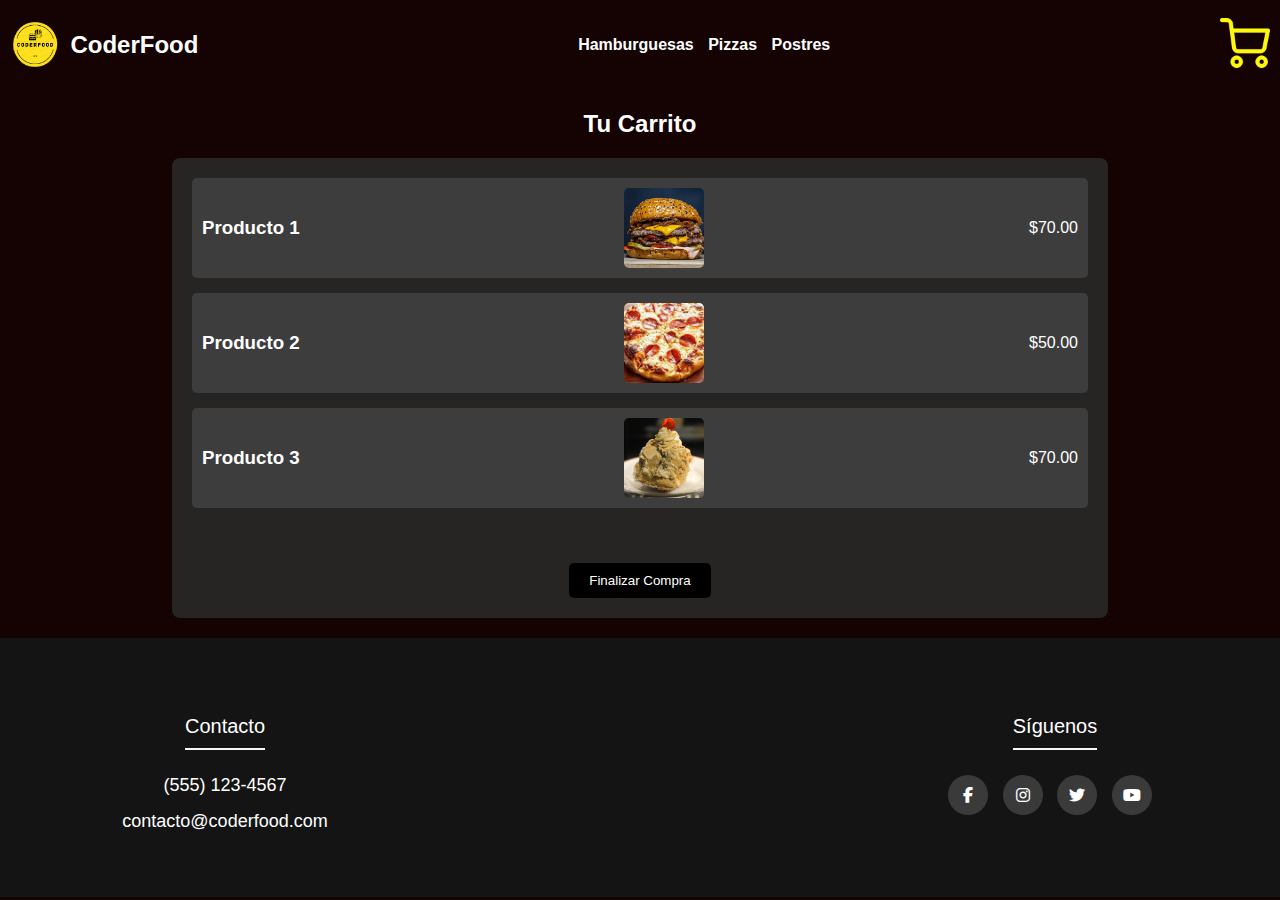
==== pages/carrito.html @ e6b908ad "Creacion de mi Proyecto" ====
<!DOCTYPE html>
<html lang="es">
<head>
    <meta charset="UTF-8">
    <meta name="viewport" content="width=device-width, initial-scale=1.0">
    <title>Carrito de Compras</title>
    <link rel="stylesheet" href="../css/style.css">
    <link rel="stylesheet" href="https://cdnjs.cloudflare.com/ajax/libs/font-awesome/6.2.1/css/all.min.css">
</head>
<body>
    <header>
        <a href="../index.html" class="logo">
            <img src="../assets/images/Logo.png" alt="logo de la pagina">
            <h2 class="nombre-empresa">CoderFood</h2>
        </a>
        <div>
            <nav>
                <a href="./hamburguesas.html" class="nav-link">Hamburguesas</a>
                <a href="./pizzas.html" class="nav-link">Pizzas</a>
                <a href="./postres.html" class="nav-link">Postres</a>
            </nav>
        </div>
        <div>
            <a href=""> 
                <img src="../assets/images/carrito.png" alt="Carrito" class="carrito">
            </a>
        </div>
    </header>
    
    <main>
        <h2 class="promos">Tu Carrito</h2>
        <div class="carrito-contenedor">
            <div class="carrito-productos">
                <div class="producto-carrito">
                    <h3>Producto 1</h3>
                    <img src="../assets/images/hamburguesa.png" alt="Producto 1" class="imagen-carrito">
                    <p class="precio-carrito">$70.00</p>
                </div>
                <div class="producto-carrito">
                    <h3>Producto 2</h3>
                    <img src="../assets/images/pizzas.png" alt="Producto 2" class="imagen-carrito">
                    <p class="precio-carrito">$50.00</p>
                </div>
                <div class="producto-carrito">
                    <h3>Producto 3</h3>
                    <img src="../assets/images/postre.png" alt="Producto 3" class="imagen-carrito">
                    <p class="precio-carrito">$70.00</p>
                </div>
            </div>
            <button class="carrito-boton-finalizar">Finalizar Compra</button>
        </div>
    </main>
    
    <footer class="footer">
        <div class="container">
            <div class="footer-row">
                <div class="footer-links">
                    <h4>Contacto</h4>
                    <ul>
                        <li>(555) 123-4567</li>
                        <li>contacto@coderfood.com</li>
                    </ul>
                </div>
                <div class="footer-links">
                    <h4>Síguenos</h4>
                    <div class="social-link">
                        <a href="#" class="fab fa-facebook-f"><i></i></a>
                        <a href="#" class="fab fa-instagram"><i></i></a>
                        <a href="#" class="fab fa-twitter"><i></i></a>
                        <a href="#" class="fab fa-youtube"><i></i></a>
                    </div>
                </div>
            </div>
        </div>
    </footer>
</body>
</html>
---- css/style.css ----
body {
    background-color: #150202; 
    margin: 0;
    padding: 0;
    font-family: sans-serif;
}


a{
    text-decoration: none;
    color: rgb(255, 255, 255);
}

header{
    display: flex;
    justify-content: space-between;
    min-height: 70px;
    background-color: #150202;
    align-items: center;
    padding: 10px;
}

.logo{
    display: flex;
    align-items: center;
}

.carrito{
    height: 50px;
}

.logo img{
    height: 50px;
    margin-right: 10px;
}

nav a{
    font-weight: 600;
    padding-right: 10px;
}

nav a:hover{
    color: rgb(204, 204, 204);
}

.imagen-inicio {
    position: relative;
    width: 100%;
    height: auto;
}

.imagen-inicio img {
    width: 100%;
    height: auto;
    display: block;
}

.boton-container {
    position: absolute;
    top: 50%;
    left: 50%;
    text-align: center; 
    transform: translate(-50%, -50%);
}

.boton {
    background-color: #00000091; 
    color: white; 
    padding: 10px 20px; 
    text-decoration: none; 
    border-radius: 5px; 
    font-size: 2em; 
    display: inline-block; 
}


.promos {
    color: white;
    text-align: center;
}

.contenedor {
    background-color: #272424; /* Color gris */
    width: 70%;
    margin: 0 auto; /* Centrando el div */
    padding: 20px;
    box-sizing: border-box;
    text-align: center;
    color: rgb(255, 255, 255);
    display: flex;
    justify-content: space-between; 
    flex-wrap: wrap; 
}

.producto {
    background-color: rgb(189, 189, 189); 
    width: 35%; 
    padding: 15px;
    box-sizing: border-box;
    color: black;
    text-align: center;
    margin-bottom: 20px;
    border-radius: 8px;
}

.imagen {
    width: 100%; 
    height: 150px; 
    object-fit: cover; 
    margin-bottom: 10px;
}

.precio {
    font-size: 1.4em;
    font-family: sans-serif;
    margin: 10px 0;
}

.boton-compra {
    background-color: #000000e3; 
    color: white;
    padding: 10px 20px;
    border: none;
    cursor: pointer;
    border-radius: 5px;
}

.boton-compra:hover {
    background-color: #313131; /* Cambio de color al pasar el cursor */
}

/* Estilos para la sección de más productos (3 por fila) */
.mas-productos {
    background-color: #150202; /* Fondo gris oscuro */
    width: 70%;
    margin: 20px auto; /* Centrando el div */
    padding: 20px;
    box-sizing: border-box;
    display: flex;
    justify-content: space-between; /* Mantiene el espaciado entre productos */
    flex-wrap: wrap; /* Permite que se envuelvan los productos */
}



.mas-productos .producto {
    width: 30%; /* Ajuste para que quepan 3 productos por fila */
}

.container{
    max-width: 1200px;
    margin: 0 auto;
}

.footer{
    background-color: #141414;
    padding: 30px 0;
}

.footer-row{
    display: flex;
    flex-wrap: wrap;
    justify-content: space-between;
}

.footer-links{
    width: 25%;
    padding: 0 15px;
    margin: 20px;
    text-align: center;

}

.footer-links ul {
    list-style: none; /* Elimina los puntos de la lista */
    padding: 0; /* Elimina el padding por defecto */
    margin: 0; /* Elimina el margen por defecto */
}

.footer-links h4{
    font-size: 20px;
    color: rgb(255, 255, 255);
    margin-bottom: 25px;
    font-weight: 500;
    border-bottom: 2px solid whitesmoke;
    padding-bottom: 10px;
    display: inline-block;
}

.footer-links ul li a{
    font-size: 18px;
    text-decoration: none;
    color: rgb(255, 255, 255);
    display: block;
    margin-bottom: 15px;

}

.footer-links ul li{
    font-size: 18px;
    text-decoration: none;
    color: rgb(255, 255, 255);
    display: block;
    margin-bottom: 15px;

}

.social-link a{
    display: inline-block;
    min-height: 40px;
    width: 40px;
    background-color: rgb(58, 58, 58);
    margin: 0 10px 10px 0;
    text-align: center;
    line-height: 40px;
    border-radius: 50%;
    color: white;

}

.carrito-contenedor {
    background-color: #272424;
    padding: 20px;
    width: 70%;
    margin: 20px auto;
    border-radius: 8px;
    text-align: center;
    color: white;
}

.carrito-titulo {
    color: white;
    margin-bottom: 20px;
    font-size: 1.8em;
    font-weight: bold;
}

.carrito-productos {
    display: flex;
    flex-direction: column;
    margin-bottom: 20px;
}

.producto-carrito {
    display: flex;
    justify-content: space-between;
    background-color: #3d3d3d;
    padding: 10px;
    margin-bottom: 15px;
    border-radius: 5px;
    align-items: center;
}

.imagen-carrito {
    width: 80px;
    height: 80px;
    object-fit: cover;
    border-radius: 5px;
}

.detalles-carrito {
    flex: 1;
    margin-left: 15px;
    text-align: left;
}

.carrito-boton-finalizar {
    background-color: #000000;
    color: white;
    padding: 10px 20px;
    border: none;
    cursor: pointer;
    border-radius: 5px;
    margin-top: 20px;
}

.carrito-boton-finalizar:hover {
    background-color: #a52a2a;
}


/* Media query para pantallas pequeñas */
@media (max-width: 768px) {
    .contenedor {
        width: 60%; /* Ajusta el ancho del contenedor en pantallas pequeñas */
        display: block; /* Cambiar a bloque para apilar los productos */
    }
    .contenedor .producto {
        width: 100%; /* Los productos ocupan todo el ancho y se apilan */
        margin-bottom: 20px; /* Espacio entre productos apilados */
    }
    .mas-productos {
        width: 70%; /* Ancho del contenedor para más productos */
        display: block; /* Cambia a bloque para apilar los productos */
    }
    .mas-productos .producto {
        width: 100%; /* Los productos ocupan todo el ancho y se apilan */
        margin-bottom: 20px; /* Espacio entre productos apilados */
    }
    header{
        flex-direction: column;
    }

    nav{
        padding: 10px 0px;
    }
    .footer-row{
        text-align: center;
    }

    .footer-links{
        width: 100%;
        margin-bottom: 30px;
    }
}

@media (max-width: 480px) {
    header {
        flex-direction: column; /* Apilar elementos en el header */
        align-items: center; /* Centrar los elementos */
    }

    .logo img {
        height: 40px; /* Ajustar el tamaño del logo */
    }

    .nav-link {
        font-size: 14px; /* Reducir el tamaño de las fuentes de navegación */
        padding: 5px; /* Espaciado más pequeño */
    }

    .carrito {
        height: 40px; /* Ajustar el tamaño del icono del carrito */
    }

    .imagen-inicio img {
        width: 100%; /* Asegurarse de que la imagen ocupe el ancho completo */
        height: auto; /* Mantener la relación de aspecto */
    }

    .boton {
        font-size: 1.5em; /* Ajustar el tamaño del botón */
        padding: 8px 16px; /* Ajustar el padding del botón */
    }

    .footer-links {
        width: 100%; /* Hacer que los enlaces del footer ocupen todo el ancho */
        margin: 10px 0; /* Espaciado entre enlaces del footer */
    }
}
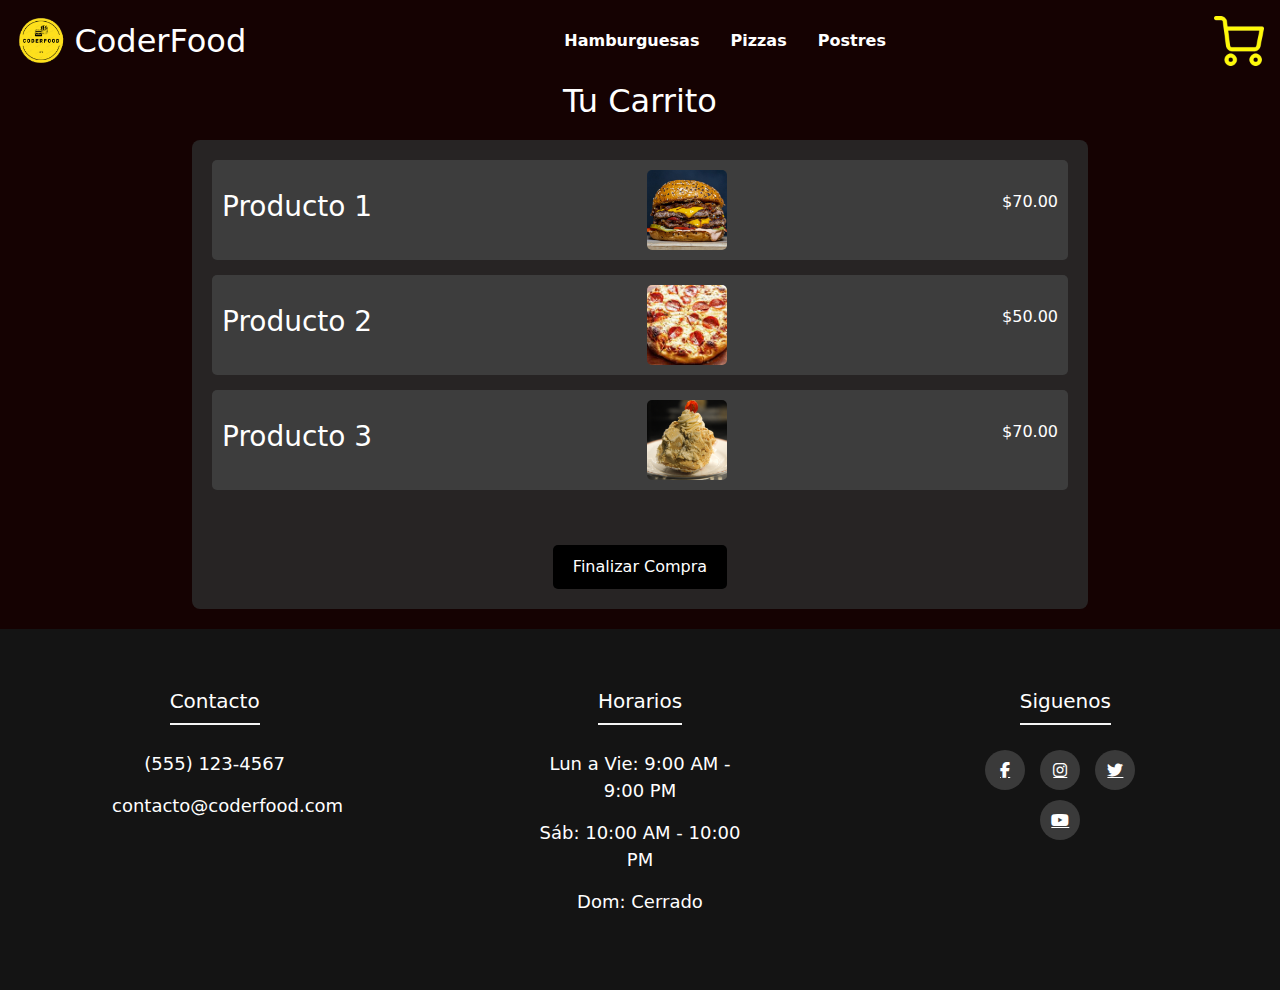
==== commit 35d5f8a6: "Implementacion de bootstrap en le header y grids" ====
--- a/pages/carrito.html
+++ b/pages/carrito.html
@@ -6,27 +6,23 @@
     <title>Carrito de Compras</title>
     <link rel="stylesheet" href="../css/style.css">
     <link rel="stylesheet" href="https://cdnjs.cloudflare.com/ajax/libs/font-awesome/6.2.1/css/all.min.css">
+    <link href="https://cdn.jsdelivr.net/npm/bootstrap@5.3.0-alpha1/dist/css/bootstrap.min.css" rel="stylesheet">
 </head>
 <body>
-    <header>
-        <a href="../index.html" class="logo">
-            <img src="../assets/images/Logo.png" alt="logo de la pagina">
-            <h2 class="nombre-empresa">CoderFood</h2>
+    <header class="container-fluid custom-header text-white d-flex justify-content-between align-items-center p-3">
+        <a href="../index.html" class="d-flex align-items-center text-decoration-none text-white">
+            <img src="../assets/images/Logo.png" alt="logo" class="me-2" style="height: 50px;">
+            <h2 class="mb-0">CoderFood</h2>
         </a>
-        <div>
-            <nav>
-                <a href="./hamburguesas.html" class="nav-link">Hamburguesas</a>
-                <a href="./pizzas.html" class="nav-link">Pizzas</a>
-                <a href="./postres.html" class="nav-link">Postres</a>
-            </nav>
-        </div>
-        <div>
-            <a href=""> 
-                <img src="../assets/images/carrito.png" alt="Carrito" class="carrito">
-            </a>
-        </div>
+        <nav>
+            <a href="hamburguesas.html" class="text-white me-3 text-decoration-none">Hamburguesas</a>
+            <a href="pizzas.html" class="text-white me-3 text-decoration-none">Pizzas</a>
+            <a href="postres.html" class="text-white text-decoration-none">Postres</a>
+        </nav>
+        <a href="carrito.html">
+            <img src="../assets/images/carrito.png" alt="Carrito" class="carrito" style="height: 50px;">
+        </a>
     </header>
-    
     <main>
         <h2 class="promos">Tu Carrito</h2>
         <div class="carrito-contenedor">
@@ -50,7 +46,6 @@
             <button class="carrito-boton-finalizar">Finalizar Compra</button>
         </div>
     </main>
-    
     <footer class="footer">
         <div class="container">
             <div class="footer-row">
@@ -62,7 +57,15 @@
                     </ul>
                 </div>
                 <div class="footer-links">
-                    <h4>Síguenos</h4>
+                    <h4>Horarios</h4>
+                    <ul>
+                        <li>Lun a Vie: 9:00 AM - 9:00 PM</li>
+                        <li>Sáb: 10:00 AM - 10:00 PM</li>
+                        <li>Dom: Cerrado</li>
+                    </ul>
+                </div>
+                <div class="footer-links">
+                    <h4>Siguenos</h4>
                     <div class="social-link">
                         <a href="#" class="fab fa-facebook-f"><i></i></a>
                         <a href="#" class="fab fa-instagram"><i></i></a>
--- a/css/style.css
+++ b/css/style.css
@@ -1,5 +1,5 @@
 body {
-    background-color: #150202; 
+    background-color: #150202 !important; 
     margin: 0;
     padding: 0;
     font-family: sans-serif;
@@ -18,6 +18,10 @@
     background-color: #150202;
     align-items: center;
     padding: 10px;
+}
+
+.custom-header {
+    background-color: #150202; /* Color burdeos */
 }
 
 .logo{
@@ -157,24 +161,27 @@
     padding: 30px 0;
 }
 
-.footer-row{
-    display: flex;
-    flex-wrap: wrap;
-    justify-content: space-between;
-}
-
-.footer-links{
-    width: 25%;
-    padding: 0 15px;
-    margin: 20px;
-    text-align: center;
-
+.footer-row {
+    display: grid;
+    grid-template-columns: repeat(auto-fill, minmax(200px, 1fr)); /* Columnas responsivas que ocupan el espacio disponible */
+    gap: 200px; /* Espacio entre columnas */
+    padding: 20px; /* Espacio interno */
+    text-align: center; /* Centrar el texto en cada columna */
+}
+
+.footer-links {
+    padding: 10px; /* Espacio interno en cada columna de enlaces */
+    color: rgb(255, 255, 255); /* Color del texto */
+}
+
+.footer-links h4 {
+    margin-bottom: 15px; /* Espacio debajo del título */
 }
 
 .footer-links ul {
-    list-style: none; /* Elimina los puntos de la lista */
-    padding: 0; /* Elimina el padding por defecto */
-    margin: 0; /* Elimina el margen por defecto */
+    list-style: none;
+    padding: 0; 
+    margin: 0; 
 }
 
 .footer-links h4{
@@ -279,23 +286,22 @@
 }
 
 
-/* Media query para pantallas pequeñas */
 @media (max-width: 768px) {
     .contenedor {
-        width: 60%; /* Ajusta el ancho del contenedor en pantallas pequeñas */
-        display: block; /* Cambiar a bloque para apilar los productos */
+        width: 60%; 
+        display: block;
     }
     .contenedor .producto {
-        width: 100%; /* Los productos ocupan todo el ancho y se apilan */
-        margin-bottom: 20px; /* Espacio entre productos apilados */
+        width: 100%; 
+        margin-bottom: 20px; 
     }
     .mas-productos {
-        width: 70%; /* Ancho del contenedor para más productos */
-        display: block; /* Cambia a bloque para apilar los productos */
+        width: 70%; 
+        display: block; 
     }
     .mas-productos .producto {
-        width: 100%; /* Los productos ocupan todo el ancho y se apilan */
-        margin-bottom: 20px; /* Espacio entre productos apilados */
+        width: 100%; 
+        margin-bottom: 20px; 
     }
     header{
         flex-direction: column;
@@ -304,8 +310,12 @@
     nav{
         padding: 10px 0px;
     }
-    .footer-row{
-        text-align: center;
+
+    .footer-row {
+        display: grid;
+        grid-template-columns: 1fr; 
+        gap: 30px; 
+        padding: 20px;
     }
 
     .footer-links{
